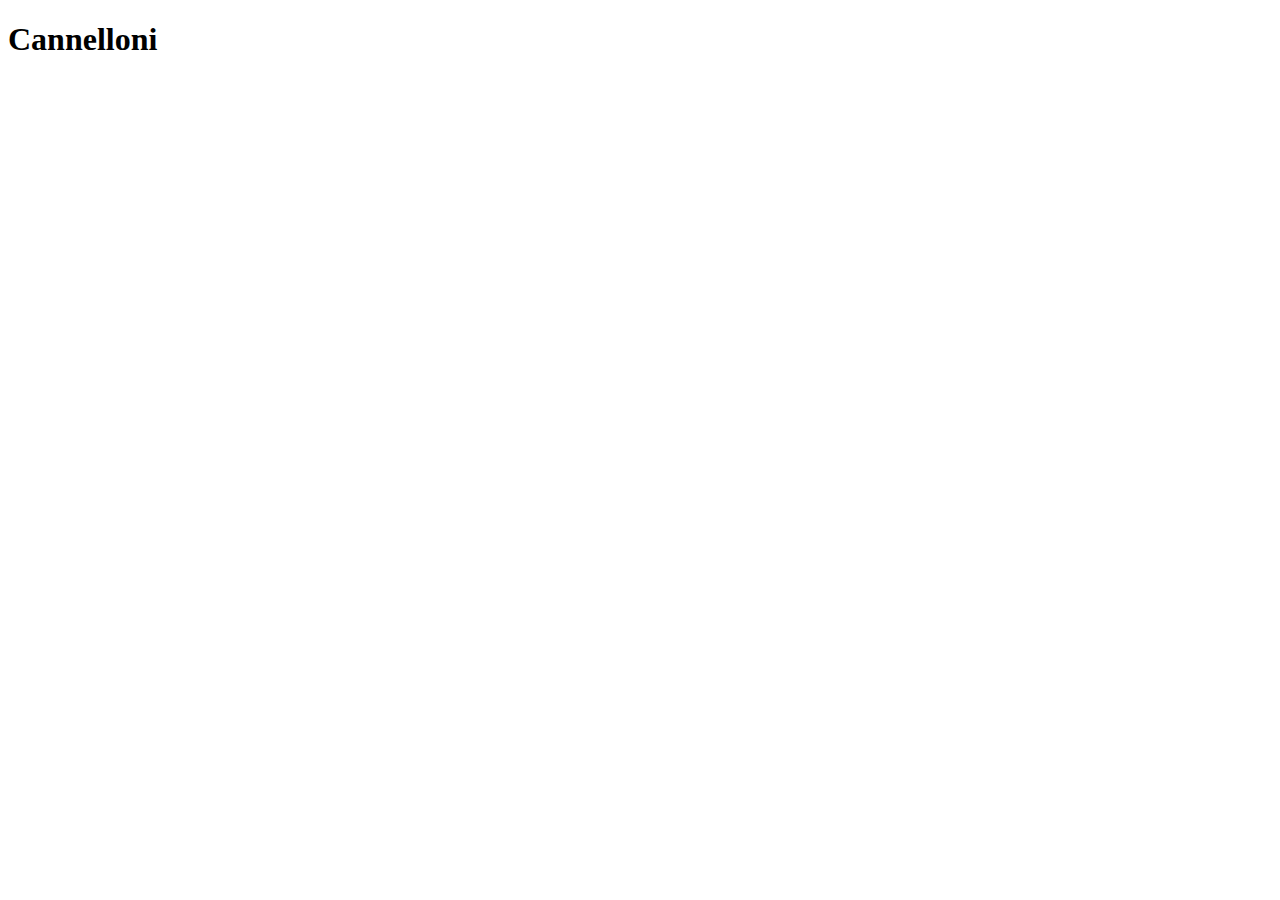
==== recipes/cannelloni.html @ 75e86a19 "index.html and cannelloni.html created" ====
<!DOCTYPE html>
<html lang="en">
<head>
    <meta charset="UTF-8">
    <meta http-equiv="X-UA-Compatible" content="IE=edge">
    <meta name="viewport" content="width=device-width, initial-scale=1.0">
    <title>Document</title>
</head>
<body>
    <h1>Cannelloni</h1>
</body>
</html>
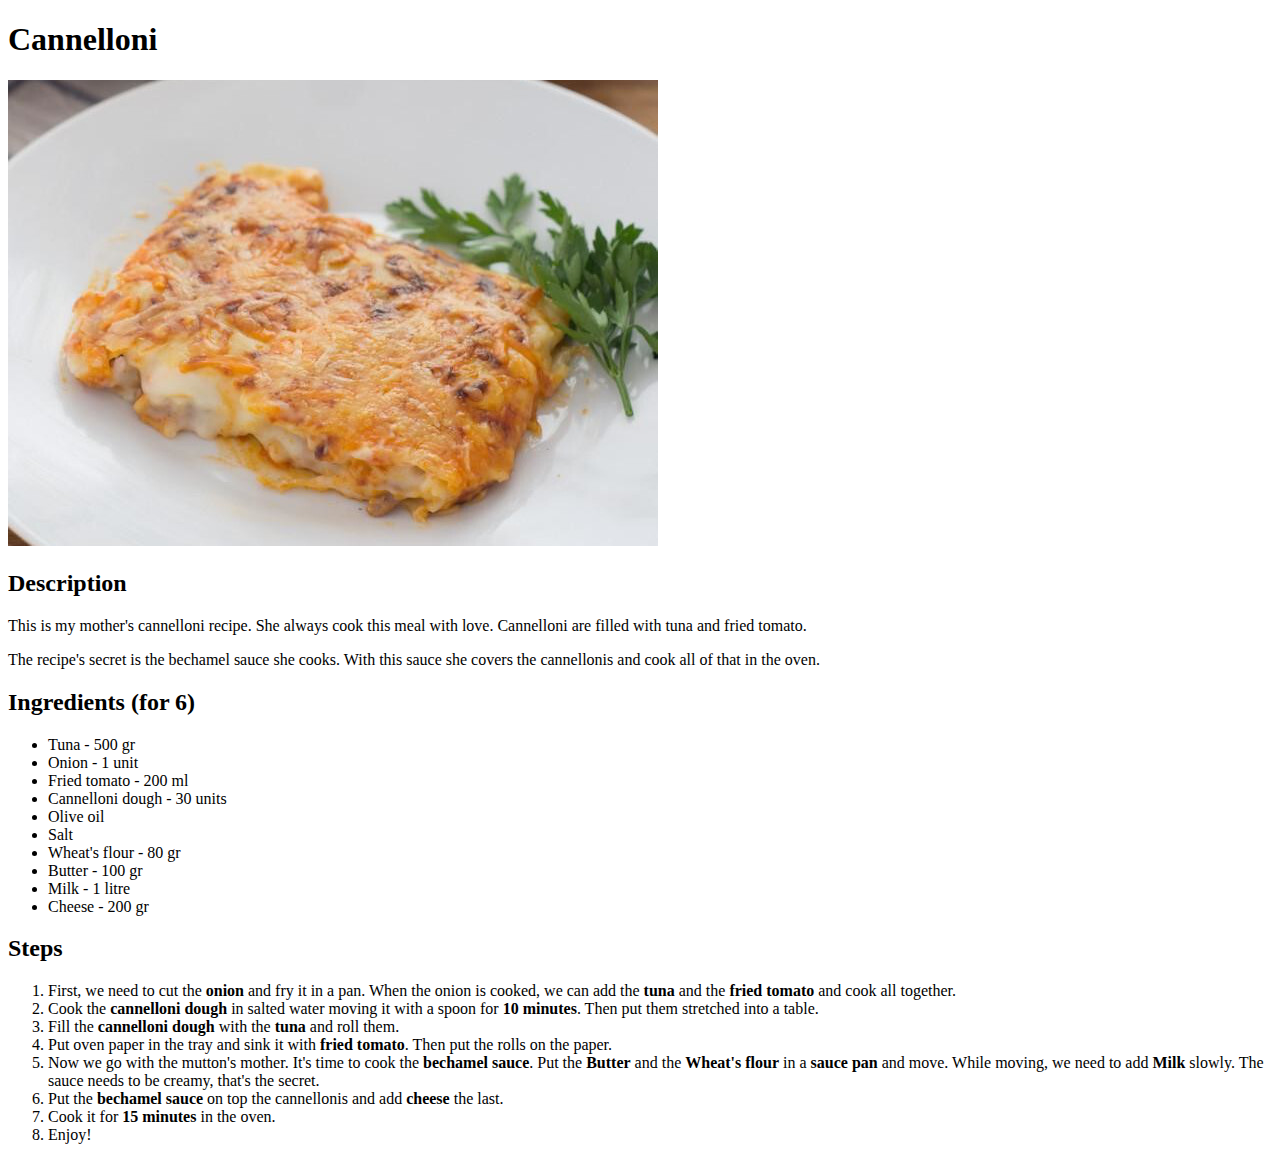
==== commit 840e35cf: "Added the content to cannelloni.html" ====
--- a/recipes/cannelloni.html
+++ b/recipes/cannelloni.html
@@ -8,5 +8,33 @@
 </head>
 <body>
     <h1>Cannelloni</h1>
+    <img src="../resources/cannelloni.jpg"/>
+    <h2>Description</h2>
+    <p>This is my mother's cannelloni recipe. She always cook this meal with love. Cannelloni are filled with tuna and fried tomato.</p>
+    <p>The recipe's secret is the bechamel sauce she cooks. With this sauce she covers the cannellonis and cook all of that in the oven.</p>
+    <h2>Ingredients (for 6)</h2>
+    <ul>
+        <li>Tuna - 500 gr</li>
+        <li>Onion - 1 unit</li>
+        <li>Fried tomato - 200 ml</li>
+        <li>Cannelloni dough - 30 units</li>
+        <li>Olive oil</li>
+        <li>Salt</li>
+        <li>Wheat's flour - 80 gr</li>
+        <li>Butter - 100 gr</li>
+        <li>Milk - 1 litre</li>
+        <li>Cheese - 200 gr</li>
+    </ul>
+    <h2>Steps</h2>
+    <ol>
+        <li>First, we need to cut the <strong>onion</strong> and fry it in a pan. When the onion is cooked, we can add the <strong>tuna</strong> and the <strong>fried tomato</strong> and cook all together.</li>
+        <li>Cook the <strong>cannelloni dough</strong> in salted water moving it with a spoon for <strong>10 minutes</strong>. Then put them stretched into a table.</li>
+        <li>Fill the <strong>cannelloni dough</strong> with the <strong>tuna</strong> and roll them.</li>
+        <li>Put oven paper in the tray and sink it with <strong>fried tomato</strong>. Then put the rolls on the paper.</li>
+        <li>Now we go with the mutton's mother. It's time to cook the <strong>bechamel sauce</strong>. Put the <strong>Butter</strong> and the <strong>Wheat's flour</strong> in a <strong>sauce pan</strong> and move. While moving, we need to add <strong>Milk</strong> slowly. The sauce needs to be creamy, that's the secret.</li>
+        <li>Put the <strong>bechamel sauce</strong> on top the cannellonis and add <strong>cheese</strong> the last.</li>
+        <li>Cook it for <strong>15 minutes</strong> in the oven.</li>
+        <li>Enjoy!</li>
+    </ol>
 </body>
 </html>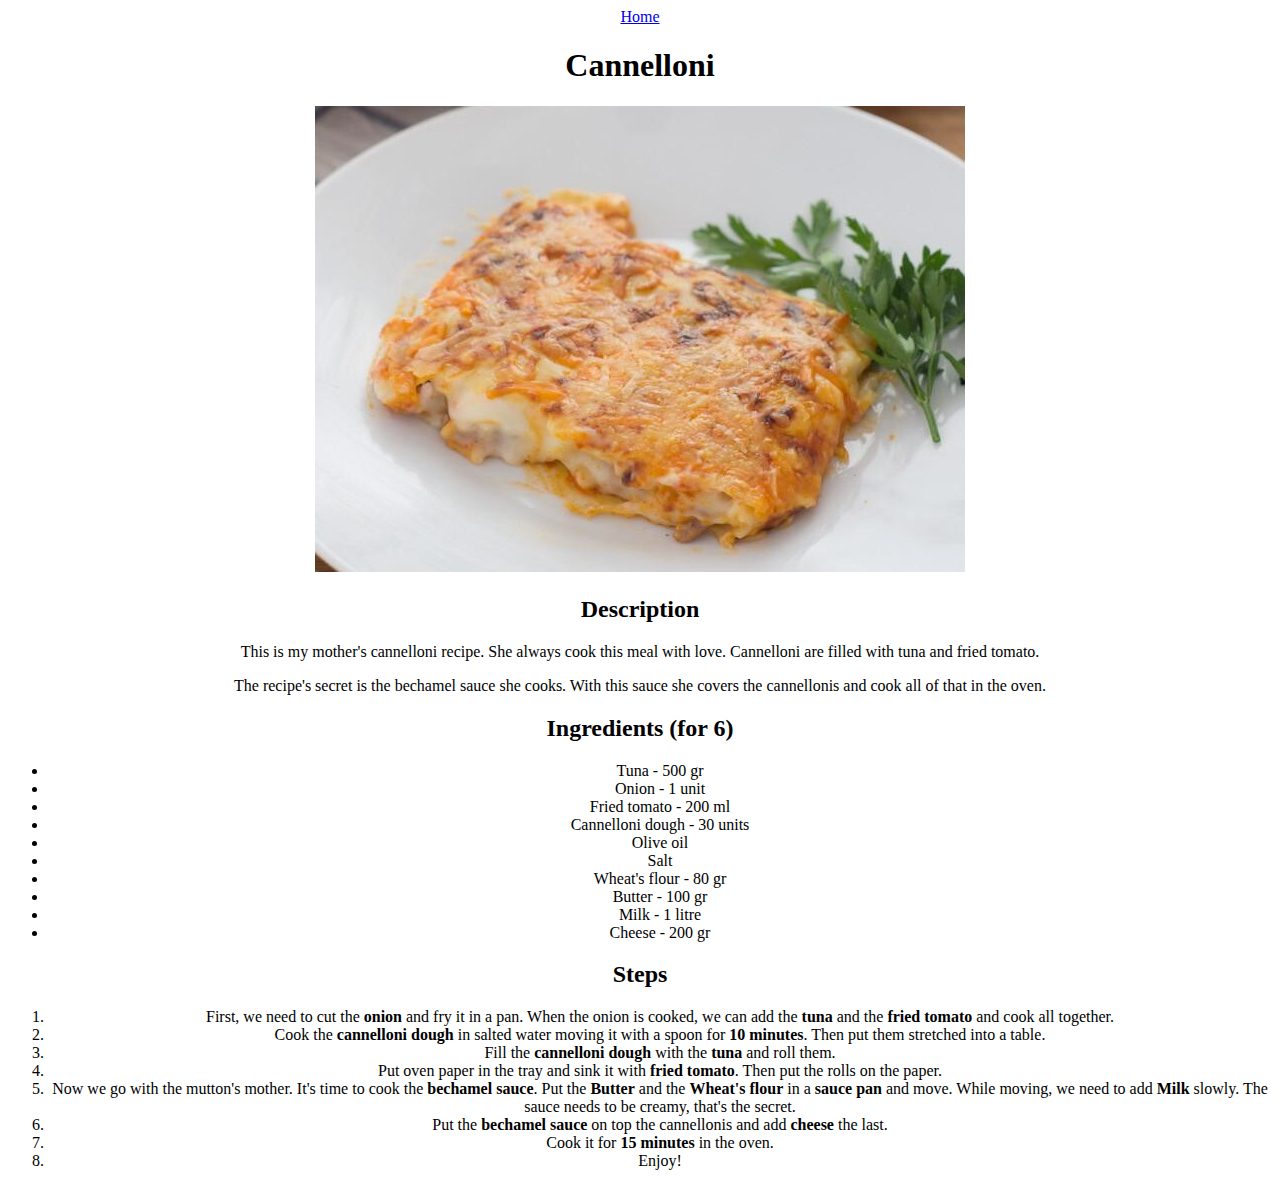
==== commit 5ac08d4b: "Added cuban-sandwich.html and updated index.html with new link" ====
--- a/recipes/cannelloni.html
+++ b/recipes/cannelloni.html
@@ -4,9 +4,10 @@
     <meta charset="UTF-8">
     <meta http-equiv="X-UA-Compatible" content="IE=edge">
     <meta name="viewport" content="width=device-width, initial-scale=1.0">
-    <title>Document</title>
+    <title>Cannelloni</title>
 </head>
-<body>
+<body style="text-align: center;">
+    <a href="../index.html">Home</a>
     <h1>Cannelloni</h1>
     <img src="../resources/cannelloni.jpg"/>
     <h2>Description</h2>
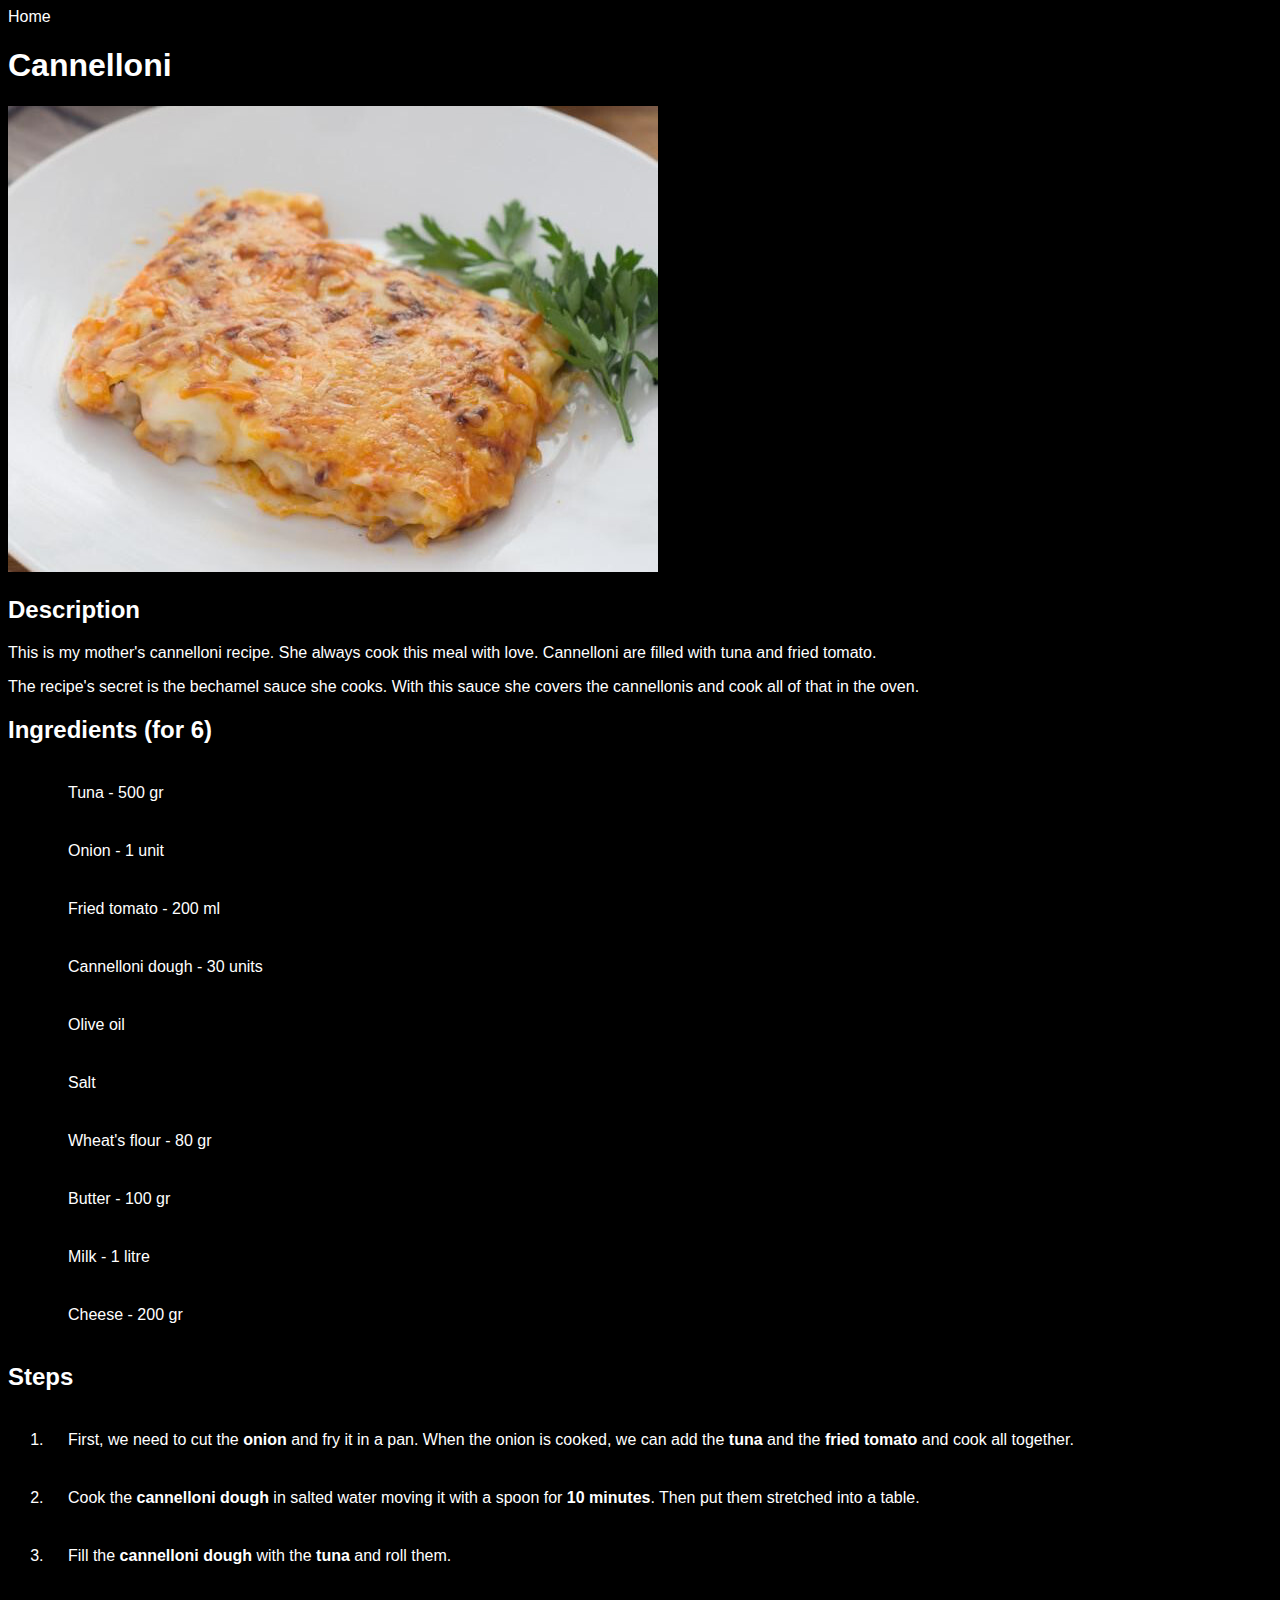
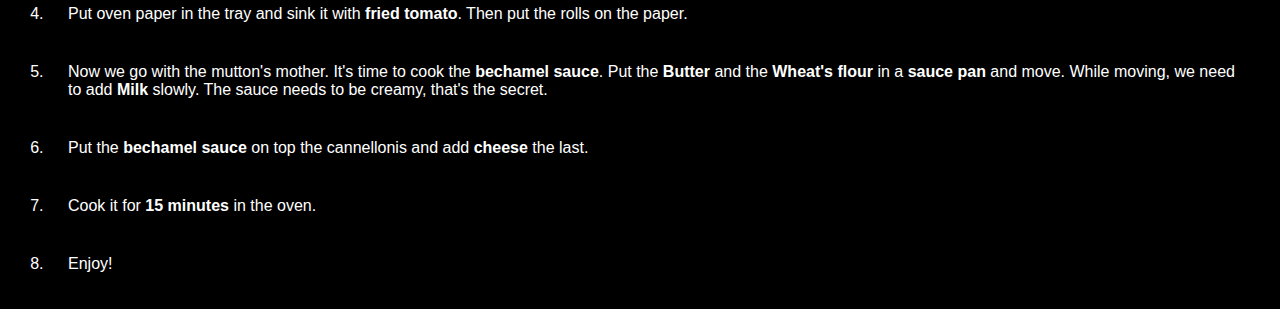
==== commit 7f1d234c: "Added styles.css and link to it from all the html files" ====
--- a/recipes/cannelloni.html
+++ b/recipes/cannelloni.html
@@ -5,8 +5,9 @@
     <meta http-equiv="X-UA-Compatible" content="IE=edge">
     <meta name="viewport" content="width=device-width, initial-scale=1.0">
     <title>Cannelloni</title>
+    <link rel="stylesheet" href="../styles.css" />
 </head>
-<body style="text-align: center;">
+<body>
     <a href="../index.html">Home</a>
     <h1>Cannelloni</h1>
     <img src="../resources/cannelloni.jpg"/>
--- a/styles.css
+++ b/styles.css
@@ -0,0 +1,25 @@
+body {
+    background-color: black;
+    font-family: Verdana, Geneva, Tahoma, sans-serif;
+}
+
+h1, h2, p, li {
+    color: white;
+}
+
+ul {
+    list-style-type: none;
+}
+
+li {
+    padding: 20px;
+}
+
+a, a:visited {
+    color: white;
+    text-decoration: none;
+}
+
+a:hover {
+    color: tomato;
+}